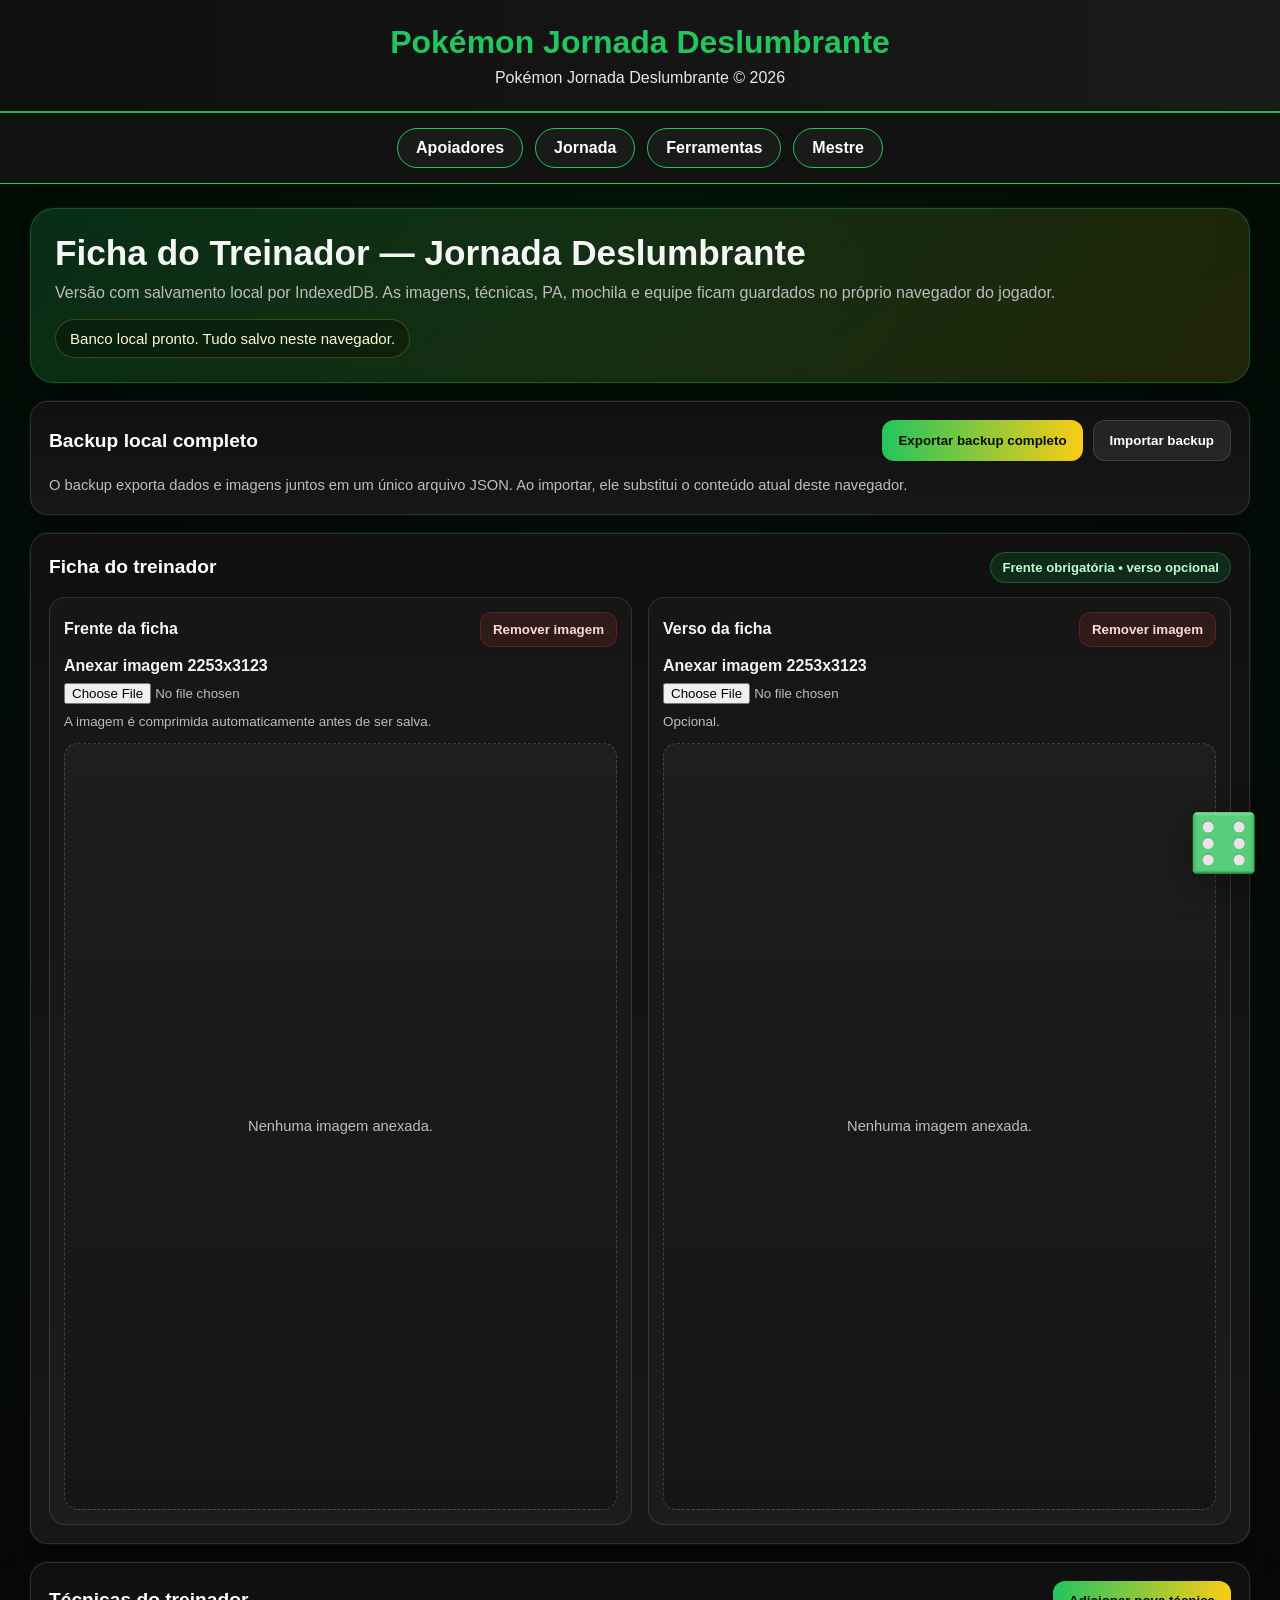
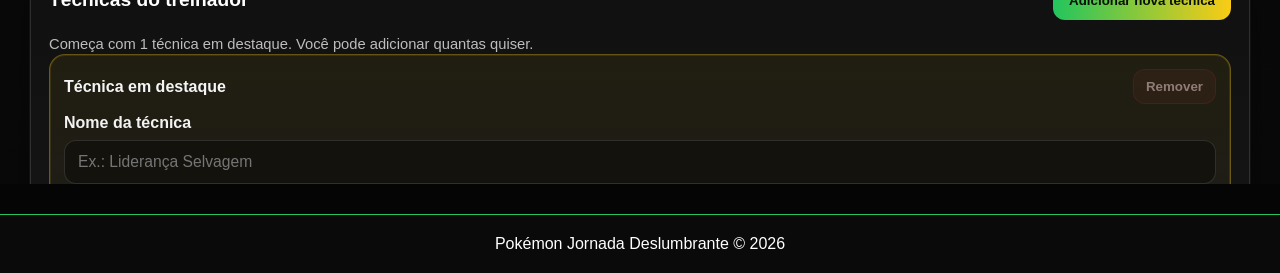
==== index.html @ 8716ec2d "Update index.html" ====
<!DOCTYPE html>
<html lang="pt-br">
<head>
  <meta charset="UTF-8" />
  <meta name="viewport" content="width=device-width, initial-scale=1.0" />
  <title>Pokémon Jornada Deslumbrante</title>
  <link rel="icon" href="logo_jornada_deslumbrante-removebg-preview.png" />
  <style>
    :root {
      --bg: #050505;
      --panel: #101010;
      --panel-2: #171717;
      --text: #f5f5f5;
      --muted: #bdbdbd;
      --green: #22c55e;
      --yellow: #facc15;
      --border: rgba(255,255,255,0.12);
      --shadow: 0 0 0 1px rgba(255,255,255,0.04), 0 18px 40px rgba(0,0,0,0.38);
    }

    * {
      box-sizing: border-box;
      margin: 0;
      padding: 0;
      font-family: Arial, Helvetica, sans-serif;
    }

    body {
      background:
        radial-gradient(circle at top, rgba(34,197,94,0.10), transparent 28%),
        linear-gradient(180deg, #000000, #0a0a0a 30%, #050505 100%);
      color: var(--text);
      min-height: 100vh;
    }

    header {
      background: linear-gradient(90deg, #0f0f0f, #1a1a1a);
      color: white;
      padding: 24px 20px;
      text-align: center;
      border-bottom: 2px solid var(--green);
      box-shadow: 0 3px 10px rgba(0,0,0,0.4);
    }

    header h1 {
      font-size: 2rem;
      margin-bottom: 8px;
      color: var(--green);
    }

    header p {
      font-size: 1rem;
      color: white;
      opacity: 0.9;
    }

    nav {
      background: #111111;
      display: flex;
      justify-content: center;
      flex-wrap: wrap;
      gap: 12px;
      padding: 15px;
      border-bottom: 1px solid var(--green);
      box-shadow: 0 2px 8px rgba(0,0,0,0.35);
      position: sticky;
      top: 0;
      z-index: 1000;
      transition: transform 0.3s ease;
    }

    nav.escondido {
      transform: translateY(-100%);
    }

    nav a {
      text-decoration: none;
      color: white;
      font-weight: bold;
      padding: 10px 18px;
      border-radius: 999px;
      transition: 0.2s;
      background: #1a1a1a;
      border: 1px solid var(--green);
    }

    nav a:hover {
      background: var(--green);
      color: black;
      transform: translateY(-1px);
    }

    .container {
      width: min(1220px, calc(100% - 24px));
      margin: 24px auto 40px;
    }

    .hero {
      background: linear-gradient(135deg, rgba(34,197,94,0.18), rgba(250,204,21,0.12));
      border: 1px solid rgba(34,197,94,0.28);
      border-radius: 24px;
      padding: 24px;
      box-shadow: var(--shadow);
      margin-bottom: 18px;
    }

    .hero h2 {
      margin-bottom: 8px;
      font-size: clamp(1.5rem, 3vw, 2.2rem);
      color: white;
    }

    .hero p {
      color: var(--muted);
      line-height: 1.5;
    }

    .ficha-box {
      background: linear-gradient(180deg, var(--panel), var(--panel-2));
      border: 1px solid var(--border);
      border-radius: 24px;
      overflow: hidden;
      box-shadow: var(--shadow);
    }

    .ficha-topo {
      padding: 18px 20px;
      border-bottom: 1px solid rgba(34,197,94,0.28);
      background: #0d0d0d;
    }

    .ficha-topo h3 {
      color: var(--green);
      margin-bottom: 8px;
      font-size: 1.2rem;
    }

    .ficha-topo p {
      color: #e5e7eb;
      line-height: 1.5;
    }

    .ficha-frame {
      width: 100%;
      height: 1600px;
      border: none;
      background: #000;
      display: block;
    }

    footer {
      background: #0a0a0a;
      color: white;
      text-align: center;
      padding: 20px;
      margin-top: 30px;
      border-top: 1px solid var(--green);
    }

    @media (max-width: 700px) {
      header h1 {
        font-size: 1.6rem;
      }

      .ficha-frame {
        height: 1200px;
      }
    }

    @media (max-width: 640px) {
      .container {
        width: min(100%, calc(100% - 16px));
      }

      .hero {
        padding: 16px;
      }

      nav {
        gap: 8px;
        padding: 10px;
      }

      nav a {
        padding: 8px 12px;
        font-size: 0.92rem;
      }
    }
  </style>
</head>
<body>

  <header>
    <h1>Pokémon Jornada Deslumbrante</h1>
    <p>Pokémon Jornada Deslumbrante © 2026</p>
  </header>

<nav>
  <a href="apoiadores.html">Apoiadores</a>
  <a href="jornada.html">Jornada</a>
  <a href="ferramentas.html">Ferramentas</a>
  <a href="Ferramentas-do-mestre.html">Mestre</a>
</nav>

      <iframe
        class="ficha-frame"
        src="jornada_ficha_treinador.html"
        title="Ficha do Treinador - Jornada Deslumbrante">
      </iframe>
    </section>
  </main>

  <footer>
    <p>Pokémon Jornada Deslumbrante © 2026</p>
  </footer>

  <script>
    let ultimoScroll = window.scrollY;
    const menu = document.querySelector("nav");

    window.addEventListener("scroll", () => {
      const atualScroll = window.scrollY;

      if (atualScroll > ultimoScroll && atualScroll > 80) {
        menu.classList.add("escondido");
      } else {
        menu.classList.remove("escondido");
      }

      ultimoScroll = atualScroll;
    });
  </script>

<a href="Teste rápido JD.html" class="dado-flutuante" title="Ir para rolagem de dados">
  <img src="dado.webp" alt="Rolagem de dados" />
</a>

<style>
  .dado-flutuante {
    position: fixed;
    right: 20px;
    bottom: 20px;
    z-index: 9999;
    animation: flutuar 2.2s ease-in-out infinite;
    transition: transform 0.2s ease, filter 0.2s ease;
  }

  .dado-flutuante img {
    width: 72px;
    height: 72px;
    object-fit: contain;
    display: block;
    filter: drop-shadow(0 10px 20px rgba(0,0,0,0.35));
  }

  .dado-flutuante:hover {
    transform: scale(1.06);
    filter: brightness(1.08);
  }

  @keyframes flutuar {
    0% { transform: translateY(0); }
    50% { transform: translateY(-6px); }
    100% { transform: translateY(0); }
  }

  @media (max-width: 640px) {
    .dado-flutuante {
      right: 14px;
      bottom: 14px;
    }

    .dado-flutuante img {
      width: 60px;
      height: 60px;
    }
  }
</style>
  
</body>
</html>
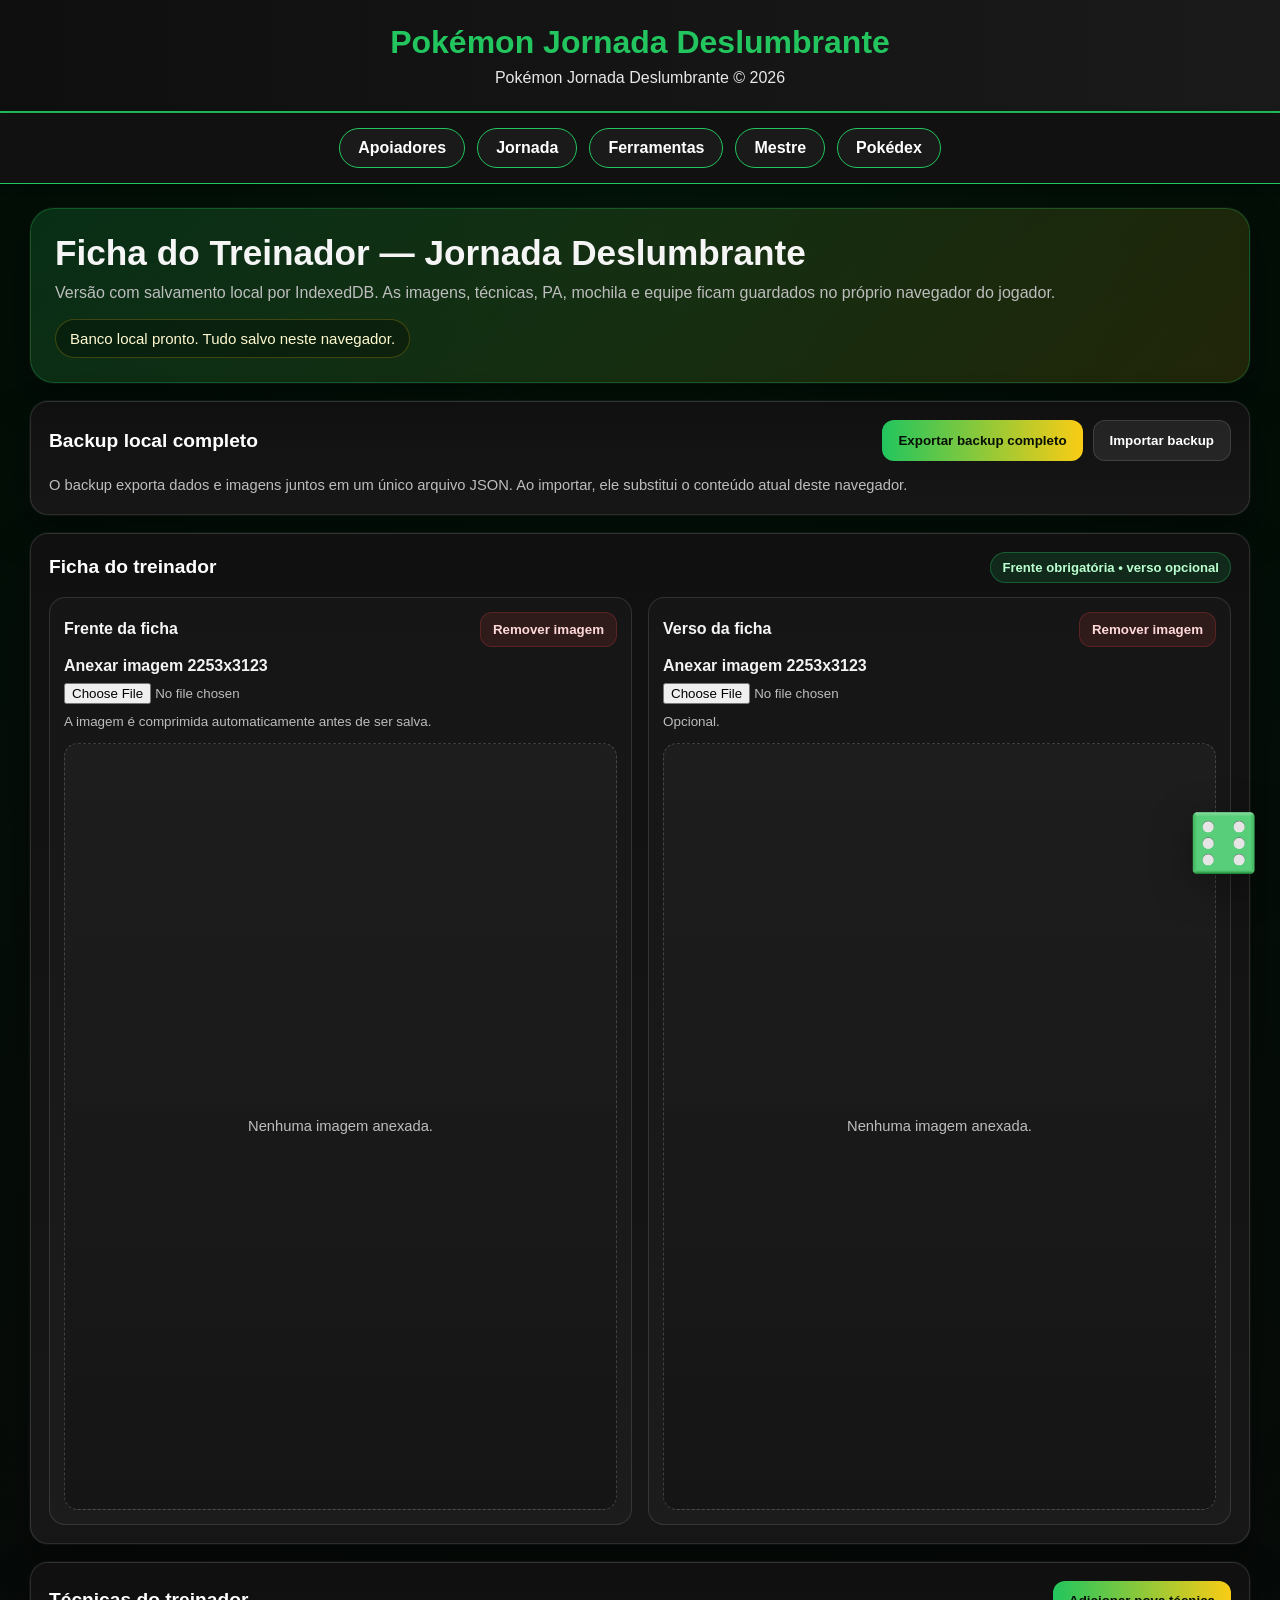
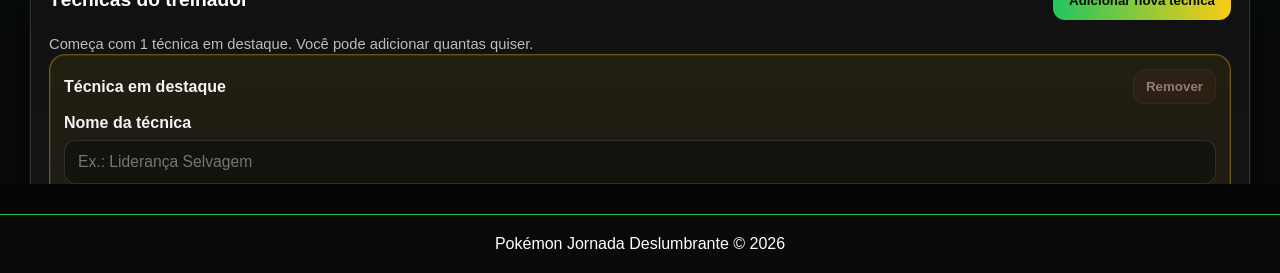
==== commit 01db5f47: "Update index.html" ====
--- a/index.html
+++ b/index.html
@@ -200,6 +200,7 @@
   <a href="jornada.html">Jornada</a>
   <a href="ferramentas.html">Ferramentas</a>
   <a href="Ferramentas-do-mestre.html">Mestre</a>
+  <a href="/pokedex/" class="btn">Pokédex</a>
 </nav>
 
       <iframe
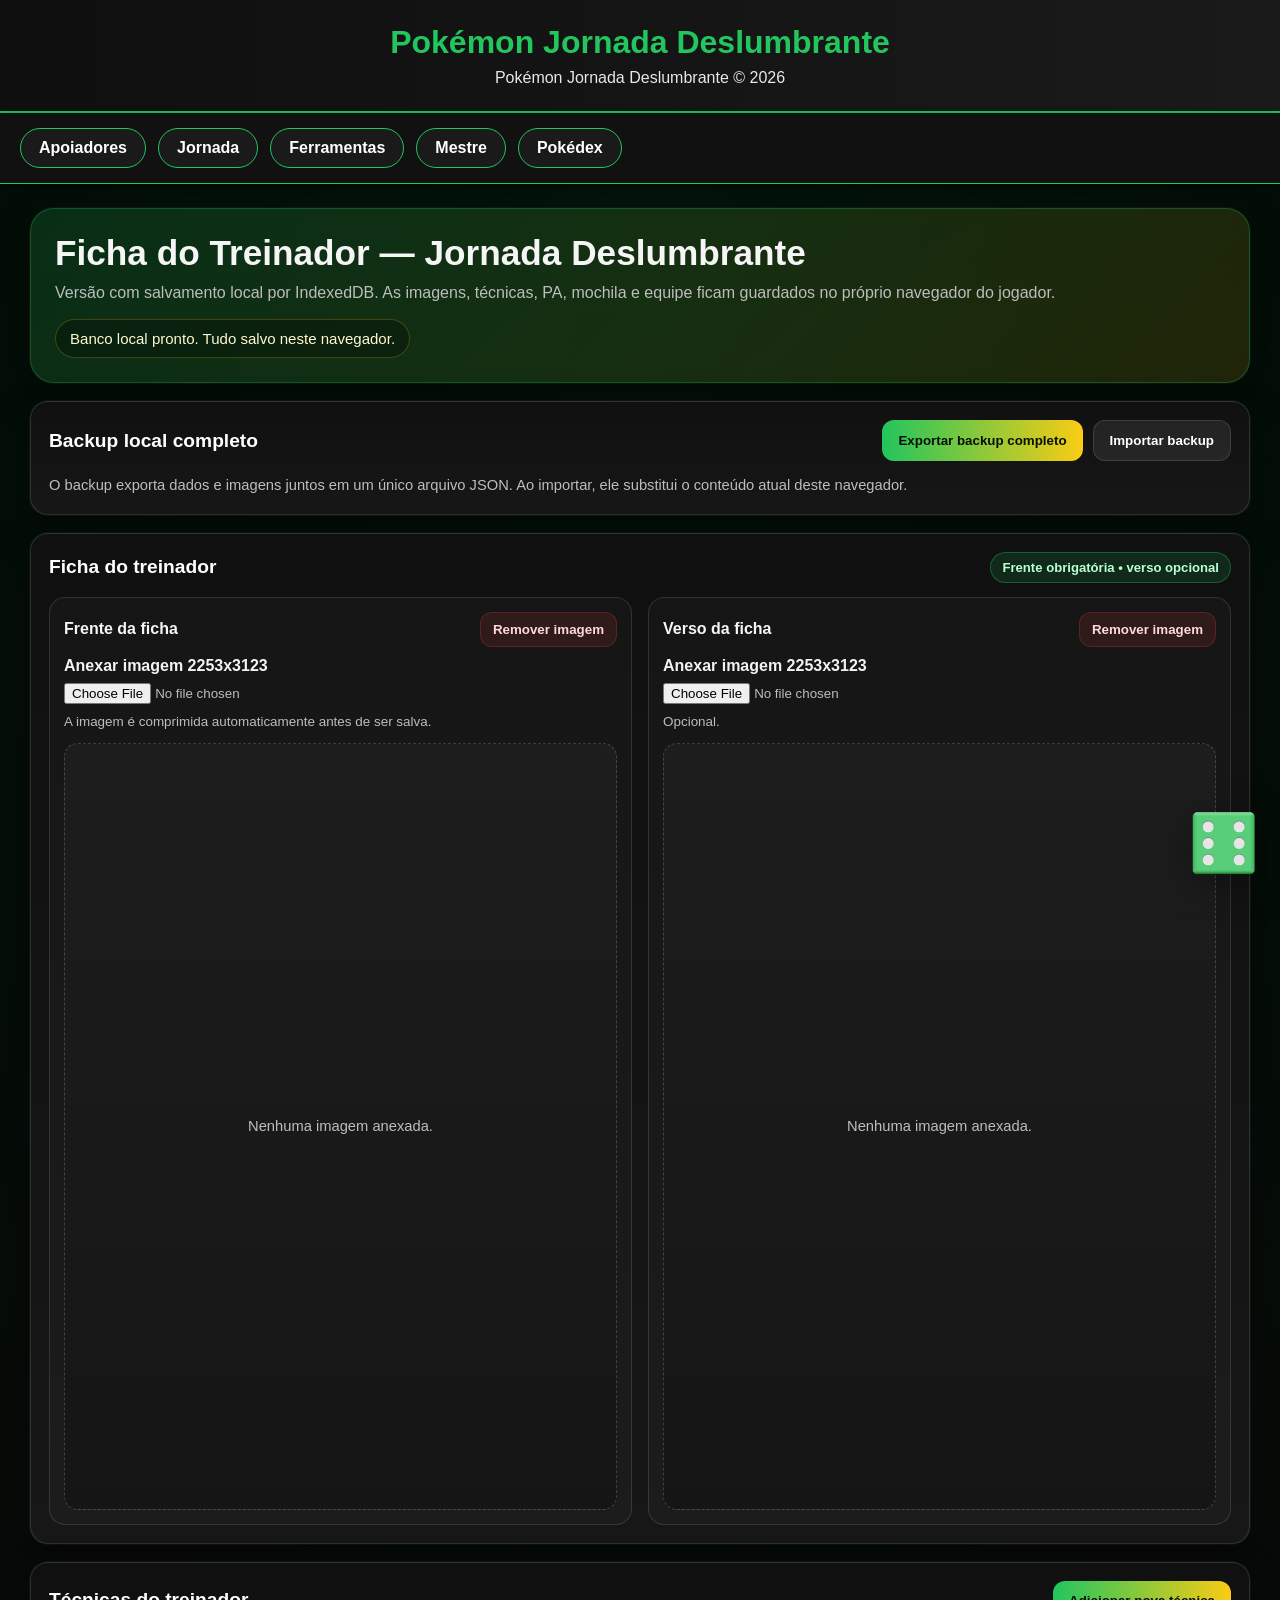
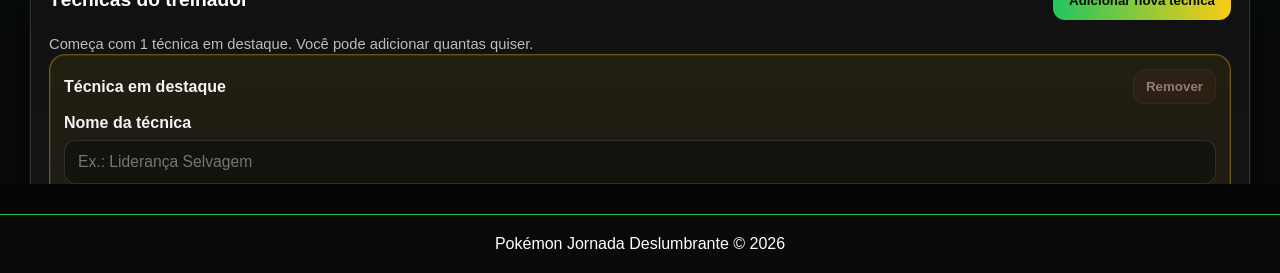
==== commit 80f3a269: "Update index.html" ====
--- a/index.html
+++ b/index.html
@@ -54,23 +54,50 @@
       opacity: 0.9;
     }
 
+    /* ===== NAVEGAÇÃO COM SCROLL HORIZONTAL ===== */
     nav {
       background: #111111;
       display: flex;
-      justify-content: center;
-      flex-wrap: wrap;
+      justify-content: flex-start;   /* alinha à esquerda */
+      align-items: center;
       gap: 12px;
-      padding: 15px;
+      padding: 15px 20px;
       border-bottom: 1px solid var(--green);
       box-shadow: 0 2px 8px rgba(0,0,0,0.35);
       position: sticky;
       top: 0;
       z-index: 1000;
       transition: transform 0.3s ease;
-    }
-
-    nav.escondido {
-      transform: translateY(-100%);
+
+      /* Scroll horizontal */
+      overflow-x: auto;
+      flex-wrap: nowrap;
+      white-space: nowrap;
+      scrollbar-width: thin;        /* Firefox */
+      -webkit-overflow-scrolling: touch;  /* suavidade no iOS */
+    }
+
+    /* Esconde a barra de rolagem (mas mantém a função) – opcional, tira os comentários se quiser */
+    /*
+    nav::-webkit-scrollbar {
+      display: none;
+    }
+    nav {
+      scrollbar-width: none;
+    }
+    */
+
+    /* Estilização leve da barra (aparece só quando arrasta) */
+    nav::-webkit-scrollbar {
+      height: 4px;
+    }
+    nav::-webkit-scrollbar-track {
+      background: #222;
+      border-radius: 4px;
+    }
+    nav::-webkit-scrollbar-thumb {
+      background: var(--green);
+      border-radius: 4px;
     }
 
     nav a {
@@ -82,6 +109,7 @@
       transition: 0.2s;
       background: #1a1a1a;
       border: 1px solid var(--green);
+      flex-shrink: 0;       /* impede que os links encolham */
     }
 
     nav a:hover {
@@ -177,13 +205,13 @@
       }
 
       nav {
-        gap: 8px;
-        padding: 10px;
+        padding: 12px 16px;
+        gap: 10px;
       }
 
       nav a {
-        padding: 8px 12px;
-        font-size: 0.92rem;
+        padding: 8px 14px;
+        font-size: 0.9rem;
       }
     }
   </style>
@@ -195,21 +223,20 @@
     <p>Pokémon Jornada Deslumbrante © 2026</p>
   </header>
 
-<nav>
-  <a href="apoiadores.html">Apoiadores</a>
-  <a href="jornada.html">Jornada</a>
-  <a href="ferramentas.html">Ferramentas</a>
-  <a href="Ferramentas-do-mestre.html">Mestre</a>
-  <a href="/pokedex/" class="btn">Pokédex</a>
-</nav>
-
-      <iframe
-        class="ficha-frame"
-        src="jornada_ficha_treinador.html"
-        title="Ficha do Treinador - Jornada Deslumbrante">
-      </iframe>
-    </section>
-  </main>
+  <!-- Nav com scroll horizontal no celular -->
+  <nav>
+    <a href="apoiadores.html">Apoiadores</a>
+    <a href="jornada.html">Jornada</a>
+    <a href="ferramentas.html">Ferramentas</a>
+    <a href="Ferramentas-do-mestre.html">Mestre</a>
+    <a href="Pokedex/" class="btn">Pokédex</a>
+  </nav>
+
+  <iframe
+    class="ficha-frame"
+    src="jornada_ficha_treinador.html"
+    title="Ficha do Treinador - Jornada Deslumbrante">
+  </iframe>
 
   <footer>
     <p>Pokémon Jornada Deslumbrante © 2026</p>
@@ -232,51 +259,51 @@
     });
   </script>
 
-<a href="Teste rápido JD.html" class="dado-flutuante" title="Ir para rolagem de dados">
-  <img src="dado.webp" alt="Rolagem de dados" />
-</a>
-
-<style>
-  .dado-flutuante {
-    position: fixed;
-    right: 20px;
-    bottom: 20px;
-    z-index: 9999;
-    animation: flutuar 2.2s ease-in-out infinite;
-    transition: transform 0.2s ease, filter 0.2s ease;
-  }
-
-  .dado-flutuante img {
-    width: 72px;
-    height: 72px;
-    object-fit: contain;
-    display: block;
-    filter: drop-shadow(0 10px 20px rgba(0,0,0,0.35));
-  }
-
-  .dado-flutuante:hover {
-    transform: scale(1.06);
-    filter: brightness(1.08);
-  }
-
-  @keyframes flutuar {
-    0% { transform: translateY(0); }
-    50% { transform: translateY(-6px); }
-    100% { transform: translateY(0); }
-  }
-
-  @media (max-width: 640px) {
+  <a href="Teste rápido JD.html" class="dado-flutuante" title="Ir para rolagem de dados">
+    <img src="dado.webp" alt="Rolagem de dados" />
+  </a>
+
+  <style>
     .dado-flutuante {
-      right: 14px;
-      bottom: 14px;
+      position: fixed;
+      right: 20px;
+      bottom: 20px;
+      z-index: 9999;
+      animation: flutuar 2.2s ease-in-out infinite;
+      transition: transform 0.2s ease, filter 0.2s ease;
     }
 
     .dado-flutuante img {
-      width: 60px;
-      height: 60px;
-    }
-  }
-</style>
-  
+      width: 72px;
+      height: 72px;
+      object-fit: contain;
+      display: block;
+      filter: drop-shadow(0 10px 20px rgba(0,0,0,0.35));
+    }
+
+    .dado-flutuante:hover {
+      transform: scale(1.06);
+      filter: brightness(1.08);
+    }
+
+    @keyframes flutuar {
+      0% { transform: translateY(0); }
+      50% { transform: translateY(-6px); }
+      100% { transform: translateY(0); }
+    }
+
+    @media (max-width: 640px) {
+      .dado-flutuante {
+        right: 14px;
+        bottom: 14px;
+      }
+
+      .dado-flutuante img {
+        width: 60px;
+        height: 60px;
+      }
+    }
+  </style>
+
 </body>
 </html>
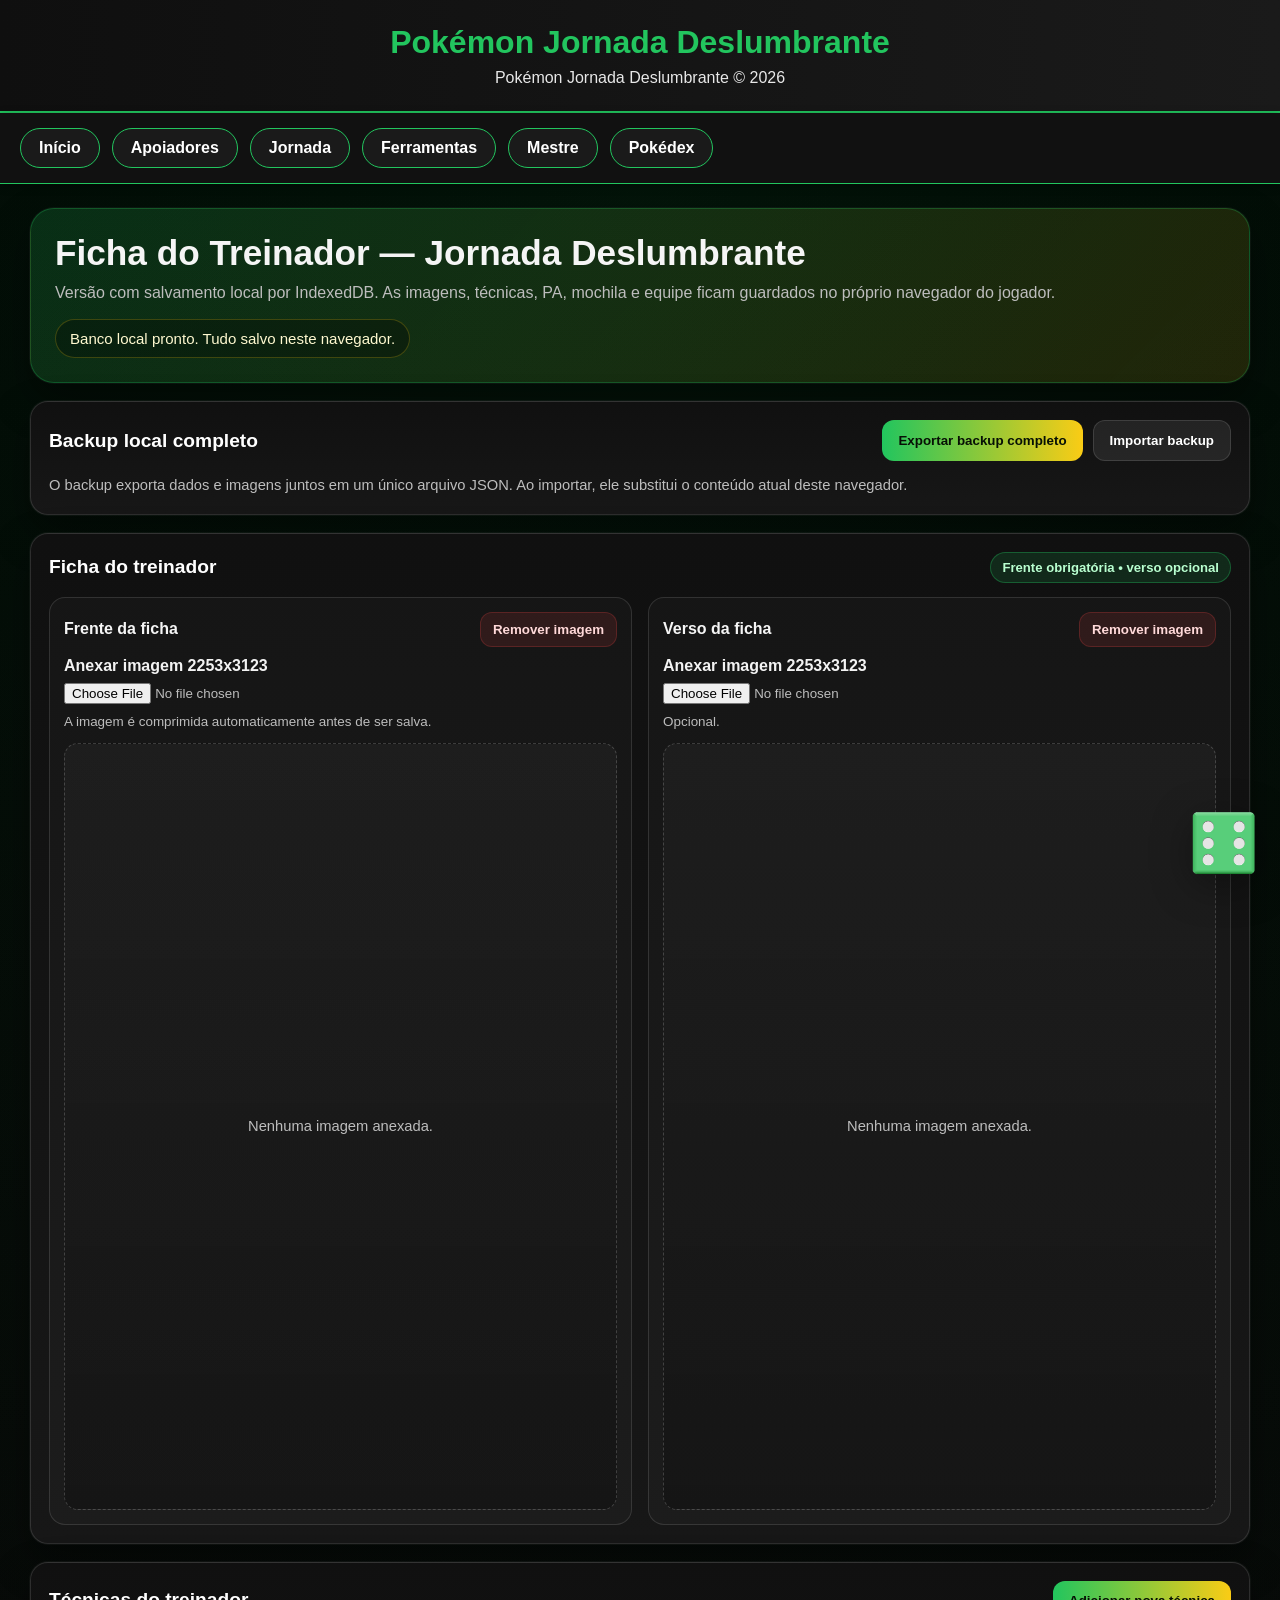
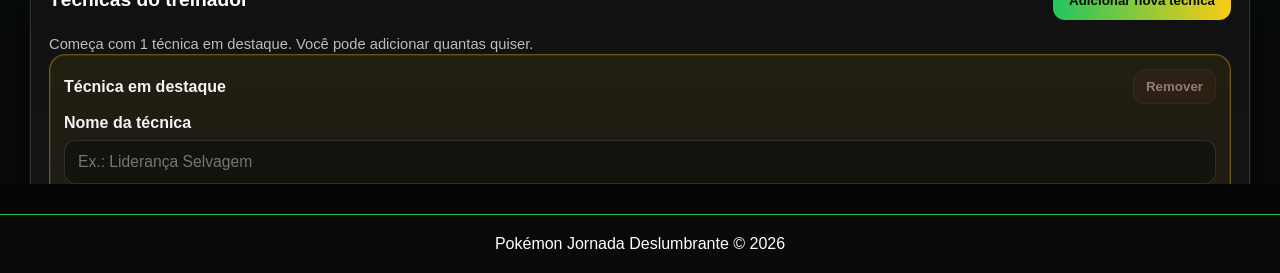
==== commit 47287bab: "Update index.html" ====
--- a/index.html
+++ b/index.html
@@ -224,14 +224,14 @@
   </header>
 
   <!-- Nav com scroll horizontal no celular -->
-  <nav>
-    <a href="apoiadores.html">Apoiadores</a>
-    <a href="jornada.html">Jornada</a>
-    <a href="ferramentas.html">Ferramentas</a>
-    <a href="Ferramentas-do-mestre.html">Mestre</a>
-    <a href="Pokedex/" class="btn">Pokédex</a>
-  </nav>
-
+<nav class="menu-principal">
+  <a href="index.html">Início</a>
+  <a href="apoiadores.html">Apoiadores</a>
+  <a href="jornada.html">Jornada</a>
+  <a href="ferramentas.html">Ferramentas</a>
+  <a href="Ferramentas-do-mestre.html">Mestre</a>
+  <a href="Pokedex/">Pokédex</a>
+</nav>
   <iframe
     class="ficha-frame"
     src="jornada_ficha_treinador.html"
